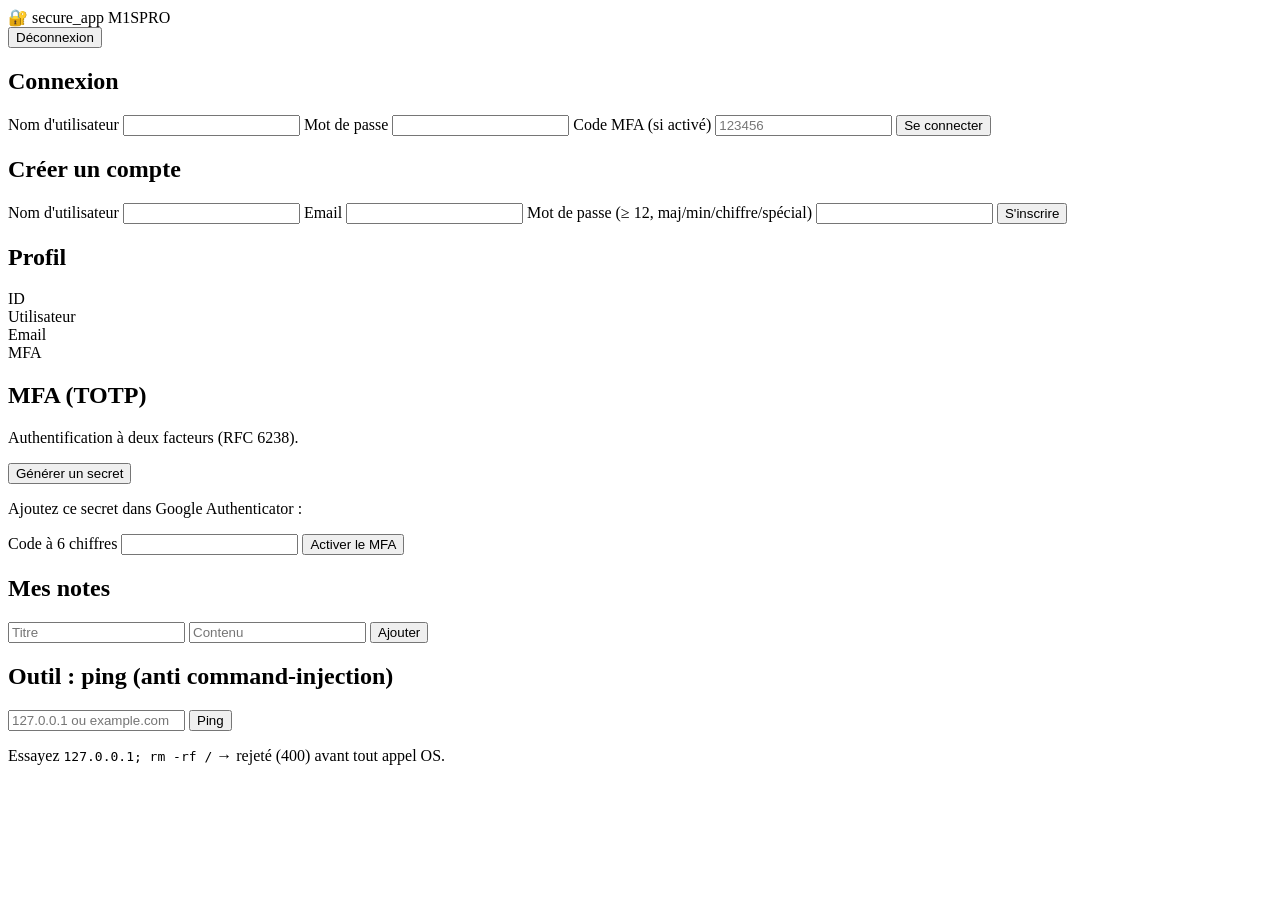
==== secure_app/static/index.html @ e962e19f "feat(secure_app): IHM web complète (front-end auto-porté, CSP stricte) L'application n'avait aucune " ====
<!DOCTYPE html>
<html lang="fr">
<head>
  <meta charset="utf-8" />
  <meta name="viewport" content="width=device-width, initial-scale=1" />
  <title>secure_app — IHM</title>
  <link rel="stylesheet" href="/static/styles.css" />
</head>
<body>
  <header class="topbar">
    <div class="brand">🔐 secure_app <span class="tag">M1SPRO</span></div>
    <div id="who" class="who hidden">
      <span id="who-name"></span>
      <button id="btn-logout" class="btn btn-ghost">Déconnexion</button>
    </div>
  </header>

  <main class="container">

    <!-- ===================== Vue Authentification ===================== -->
    <section id="view-auth" class="view">
      <div class="grid-2">
        <div class="card">
          <h2>Connexion</h2>
          <form id="form-login" autocomplete="off">
            <label>Nom d'utilisateur
              <input name="username" required minlength="1" maxlength="64" />
            </label>
            <label>Mot de passe
              <input name="password" type="password" required />
            </label>
            <label>Code MFA <span class="muted">(si activé)</span>
              <input name="otp" inputmode="numeric" maxlength="8" placeholder="123456" />
            </label>
            <button class="btn btn-primary" type="submit">Se connecter</button>
          </form>
        </div>

        <div class="card">
          <h2>Créer un compte</h2>
          <form id="form-register" autocomplete="off">
            <label>Nom d'utilisateur
              <input name="username" required minlength="3" maxlength="30" />
            </label>
            <label>Email
              <input name="email" type="email" required maxlength="254" />
            </label>
            <label>Mot de passe <span class="muted">(≥ 12, maj/min/chiffre/spécial)</span>
              <input name="password" type="password" required minlength="12" />
            </label>
            <button class="btn" type="submit">S'inscrire</button>
          </form>
        </div>
      </div>
    </section>

    <!-- ===================== Vue Application ===================== -->
    <section id="view-app" class="view hidden">
      <div class="grid-2">

        <div class="card">
          <h2>Profil</h2>
          <dl class="kv">
            <dt>ID</dt><dd id="p-id" class="mono"></dd>
            <dt>Utilisateur</dt><dd id="p-user"></dd>
            <dt>Email</dt><dd id="p-email"></dd>
            <dt>MFA</dt><dd id="p-mfa"></dd>
          </dl>
        </div>

        <div class="card">
          <h2>MFA (TOTP)</h2>
          <p class="muted">Authentification à deux facteurs (RFC 6238).</p>
          <button id="btn-mfa-setup" class="btn">Générer un secret</button>
          <div id="mfa-secret-box" class="hidden">
            <p>Ajoutez ce secret dans Google Authenticator :</p>
            <code id="mfa-secret" class="mono block"></code>
            <code id="mfa-uri" class="mono block small"></code>
            <form id="form-mfa-enable">
              <label>Code à 6 chiffres
                <input name="otp" inputmode="numeric" minlength="6" maxlength="8" required />
              </label>
              <button class="btn btn-primary" type="submit">Activer le MFA</button>
            </form>
          </div>
        </div>

        <div class="card">
          <h2>Mes notes</h2>
          <form id="form-note" class="inline-form">
            <input name="title" placeholder="Titre" required maxlength="200" />
            <input name="body" placeholder="Contenu" required maxlength="10000" />
            <button class="btn btn-primary" type="submit">Ajouter</button>
          </form>
          <ul id="notes-list" class="notes"></ul>
        </div>

        <div class="card">
          <h2>Outil : ping <span class="muted">(anti command-injection)</span></h2>
          <form id="form-ping" class="inline-form">
            <input name="host" placeholder="127.0.0.1 ou example.com" required maxlength="253" />
            <button class="btn" type="submit">Ping</button>
          </form>
          <pre id="ping-out" class="out"></pre>
          <p class="muted small">Essayez <code>127.0.0.1; rm -rf /</code> → rejeté (400) avant tout appel OS.</p>
        </div>

      </div>
    </section>
  </main>

  <div id="toast" class="toast hidden"></div>

  <script src="/static/app.js"></script>
</body>
</html>
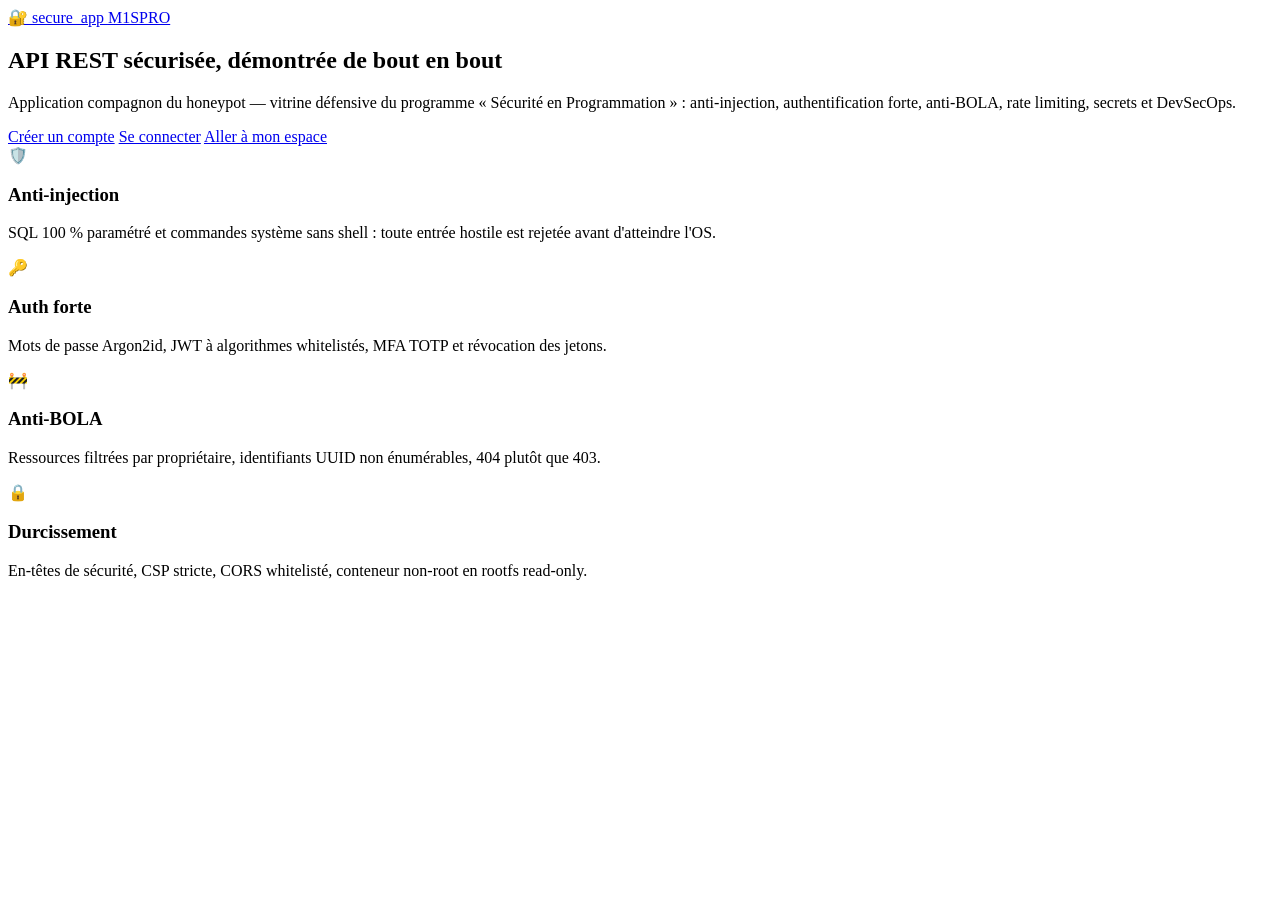
==== commit ab96766e: "feat(secure_app): IHM multi-pages (accueil, login, register, dashboard) Remplace la page unique par " ====
--- a/secure_app/static/index.html
+++ b/secure_app/static/index.html
@@ -3,114 +3,59 @@
 <head>
   <meta charset="utf-8" />
   <meta name="viewport" content="width=device-width, initial-scale=1" />
-  <title>secure_app — IHM</title>
+  <title>secure_app — Accueil</title>
   <link rel="stylesheet" href="/static/styles.css" />
 </head>
 <body>
-  <header class="topbar">
-    <div class="brand">🔐 secure_app <span class="tag">M1SPRO</span></div>
-    <div id="who" class="who hidden">
-      <span id="who-name"></span>
-      <button id="btn-logout" class="btn btn-ghost">Déconnexion</button>
-    </div>
+  <header class="nav">
+    <a href="/" class="brand">🔐 secure_app <span class="tag">M1SPRO</span></a>
+    <nav id="nav-links" class="nav-links"></nav>
   </header>
 
+  <section class="hero">
+    <h1>API REST sécurisée, démontrée de bout en bout</h1>
+    <p class="lead">
+      Application compagnon du honeypot — vitrine défensive du programme
+      « Sécurité en Programmation » : anti-injection, authentification forte,
+      anti-BOLA, rate limiting, secrets et DevSecOps.
+    </p>
+    <div class="cta">
+      <a href="/register" class="btn btn-primary">Créer un compte</a>
+      <a href="/login" class="btn">Se connecter</a>
+      <a id="cta-space" href="/dashboard" class="btn btn-ghost hidden">Aller à mon espace</a>
+    </div>
+  </section>
+
   <main class="container">
-
-    <!-- ===================== Vue Authentification ===================== -->
-    <section id="view-auth" class="view">
-      <div class="grid-2">
-        <div class="card">
-          <h2>Connexion</h2>
-          <form id="form-login" autocomplete="off">
-            <label>Nom d'utilisateur
-              <input name="username" required minlength="1" maxlength="64" />
-            </label>
-            <label>Mot de passe
-              <input name="password" type="password" required />
-            </label>
-            <label>Code MFA <span class="muted">(si activé)</span>
-              <input name="otp" inputmode="numeric" maxlength="8" placeholder="123456" />
-            </label>
-            <button class="btn btn-primary" type="submit">Se connecter</button>
-          </form>
-        </div>
-
-        <div class="card">
-          <h2>Créer un compte</h2>
-          <form id="form-register" autocomplete="off">
-            <label>Nom d'utilisateur
-              <input name="username" required minlength="3" maxlength="30" />
-            </label>
-            <label>Email
-              <input name="email" type="email" required maxlength="254" />
-            </label>
-            <label>Mot de passe <span class="muted">(≥ 12, maj/min/chiffre/spécial)</span>
-              <input name="password" type="password" required minlength="12" />
-            </label>
-            <button class="btn" type="submit">S'inscrire</button>
-          </form>
-        </div>
+    <div class="features">
+      <div class="feature">
+        <div class="ico">🛡️</div>
+        <h3>Anti-injection</h3>
+        <p>SQL 100 % paramétré et commandes système sans shell : toute entrée
+           hostile est rejetée avant d'atteindre l'OS.</p>
       </div>
-    </section>
-
-    <!-- ===================== Vue Application ===================== -->
-    <section id="view-app" class="view hidden">
-      <div class="grid-2">
-
-        <div class="card">
-          <h2>Profil</h2>
-          <dl class="kv">
-            <dt>ID</dt><dd id="p-id" class="mono"></dd>
-            <dt>Utilisateur</dt><dd id="p-user"></dd>
-            <dt>Email</dt><dd id="p-email"></dd>
-            <dt>MFA</dt><dd id="p-mfa"></dd>
-          </dl>
-        </div>
-
-        <div class="card">
-          <h2>MFA (TOTP)</h2>
-          <p class="muted">Authentification à deux facteurs (RFC 6238).</p>
-          <button id="btn-mfa-setup" class="btn">Générer un secret</button>
-          <div id="mfa-secret-box" class="hidden">
-            <p>Ajoutez ce secret dans Google Authenticator :</p>
-            <code id="mfa-secret" class="mono block"></code>
-            <code id="mfa-uri" class="mono block small"></code>
-            <form id="form-mfa-enable">
-              <label>Code à 6 chiffres
-                <input name="otp" inputmode="numeric" minlength="6" maxlength="8" required />
-              </label>
-              <button class="btn btn-primary" type="submit">Activer le MFA</button>
-            </form>
-          </div>
-        </div>
-
-        <div class="card">
-          <h2>Mes notes</h2>
-          <form id="form-note" class="inline-form">
-            <input name="title" placeholder="Titre" required maxlength="200" />
-            <input name="body" placeholder="Contenu" required maxlength="10000" />
-            <button class="btn btn-primary" type="submit">Ajouter</button>
-          </form>
-          <ul id="notes-list" class="notes"></ul>
-        </div>
-
-        <div class="card">
-          <h2>Outil : ping <span class="muted">(anti command-injection)</span></h2>
-          <form id="form-ping" class="inline-form">
-            <input name="host" placeholder="127.0.0.1 ou example.com" required maxlength="253" />
-            <button class="btn" type="submit">Ping</button>
-          </form>
-          <pre id="ping-out" class="out"></pre>
-          <p class="muted small">Essayez <code>127.0.0.1; rm -rf /</code> → rejeté (400) avant tout appel OS.</p>
-        </div>
-
+      <div class="feature">
+        <div class="ico">🔑</div>
+        <h3>Auth forte</h3>
+        <p>Mots de passe Argon2id, JWT à algorithmes whitelistés, MFA TOTP
+           et révocation des jetons.</p>
       </div>
-    </section>
+      <div class="feature">
+        <div class="ico">🚧</div>
+        <h3>Anti-BOLA</h3>
+        <p>Ressources filtrées par propriétaire, identifiants UUID non
+           énumérables, 404 plutôt que 403.</p>
+      </div>
+      <div class="feature">
+        <div class="ico">🔒</div>
+        <h3>Durcissement</h3>
+        <p>En-têtes de sécurité, CSP stricte, CORS whitelisté, conteneur
+           non-root en rootfs read-only.</p>
+      </div>
+    </div>
   </main>
 
-  <div id="toast" class="toast hidden"></div>
-
-  <script src="/static/app.js"></script>
+  <script src="/static/common.js"></script>
+  <script src="/static/home.js"></script>
 </body>
 </html>
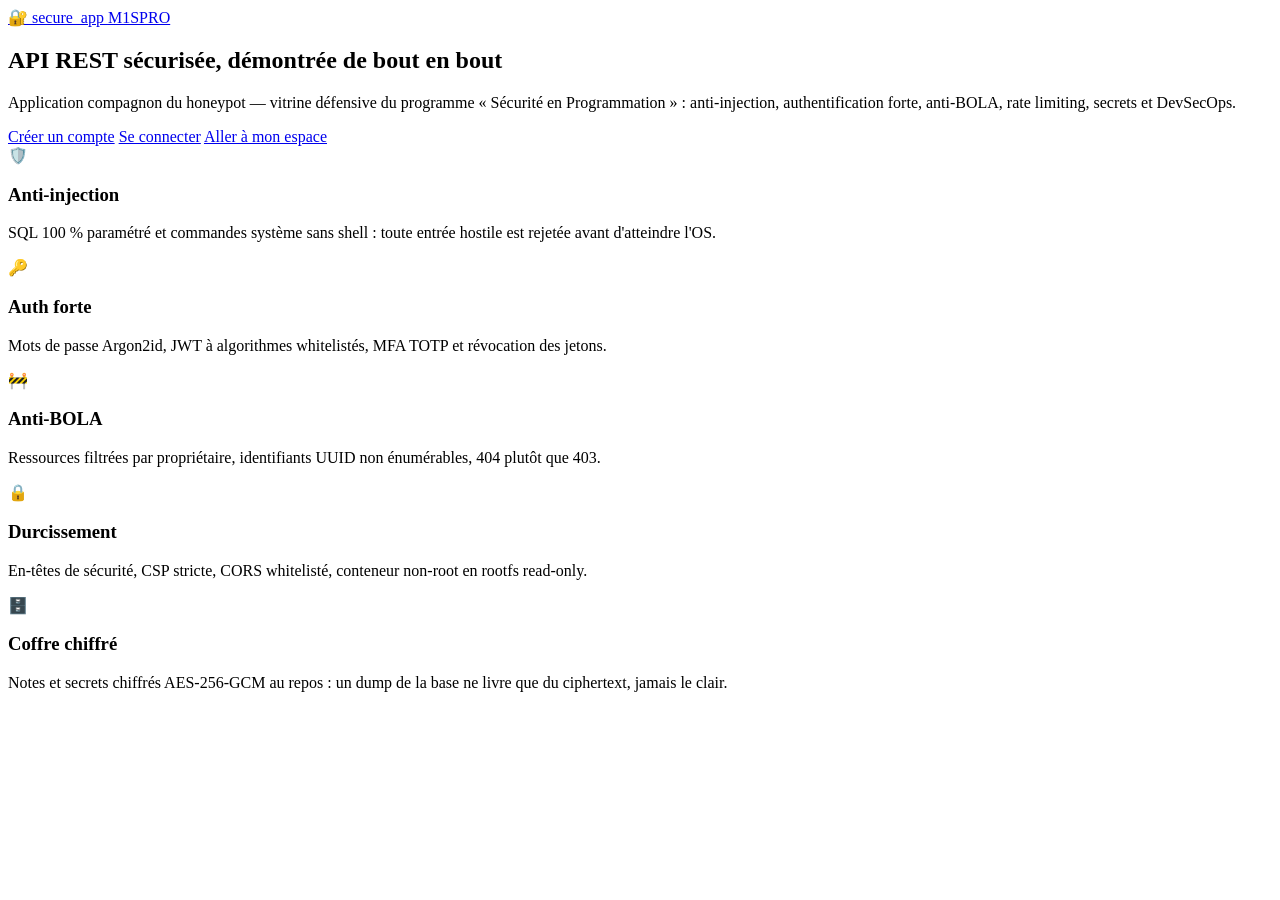
==== commit a339e033: "feat(vuln_app): implement vulnerable application with intentional security flaws - Added common Java" ====
--- a/secure_app/static/index.html
+++ b/secure_app/static/index.html
@@ -52,6 +52,12 @@
         <p>En-têtes de sécurité, CSP stricte, CORS whitelisté, conteneur
            non-root en rootfs read-only.</p>
       </div>
+      <div class="feature">
+        <div class="ico">🗄️</div>
+        <h3>Coffre chiffré</h3>
+        <p>Notes et secrets chiffrés AES-256-GCM au repos : un dump de la base
+           ne livre que du ciphertext, jamais le clair.</p>
+      </div>
     </div>
   </main>
 
